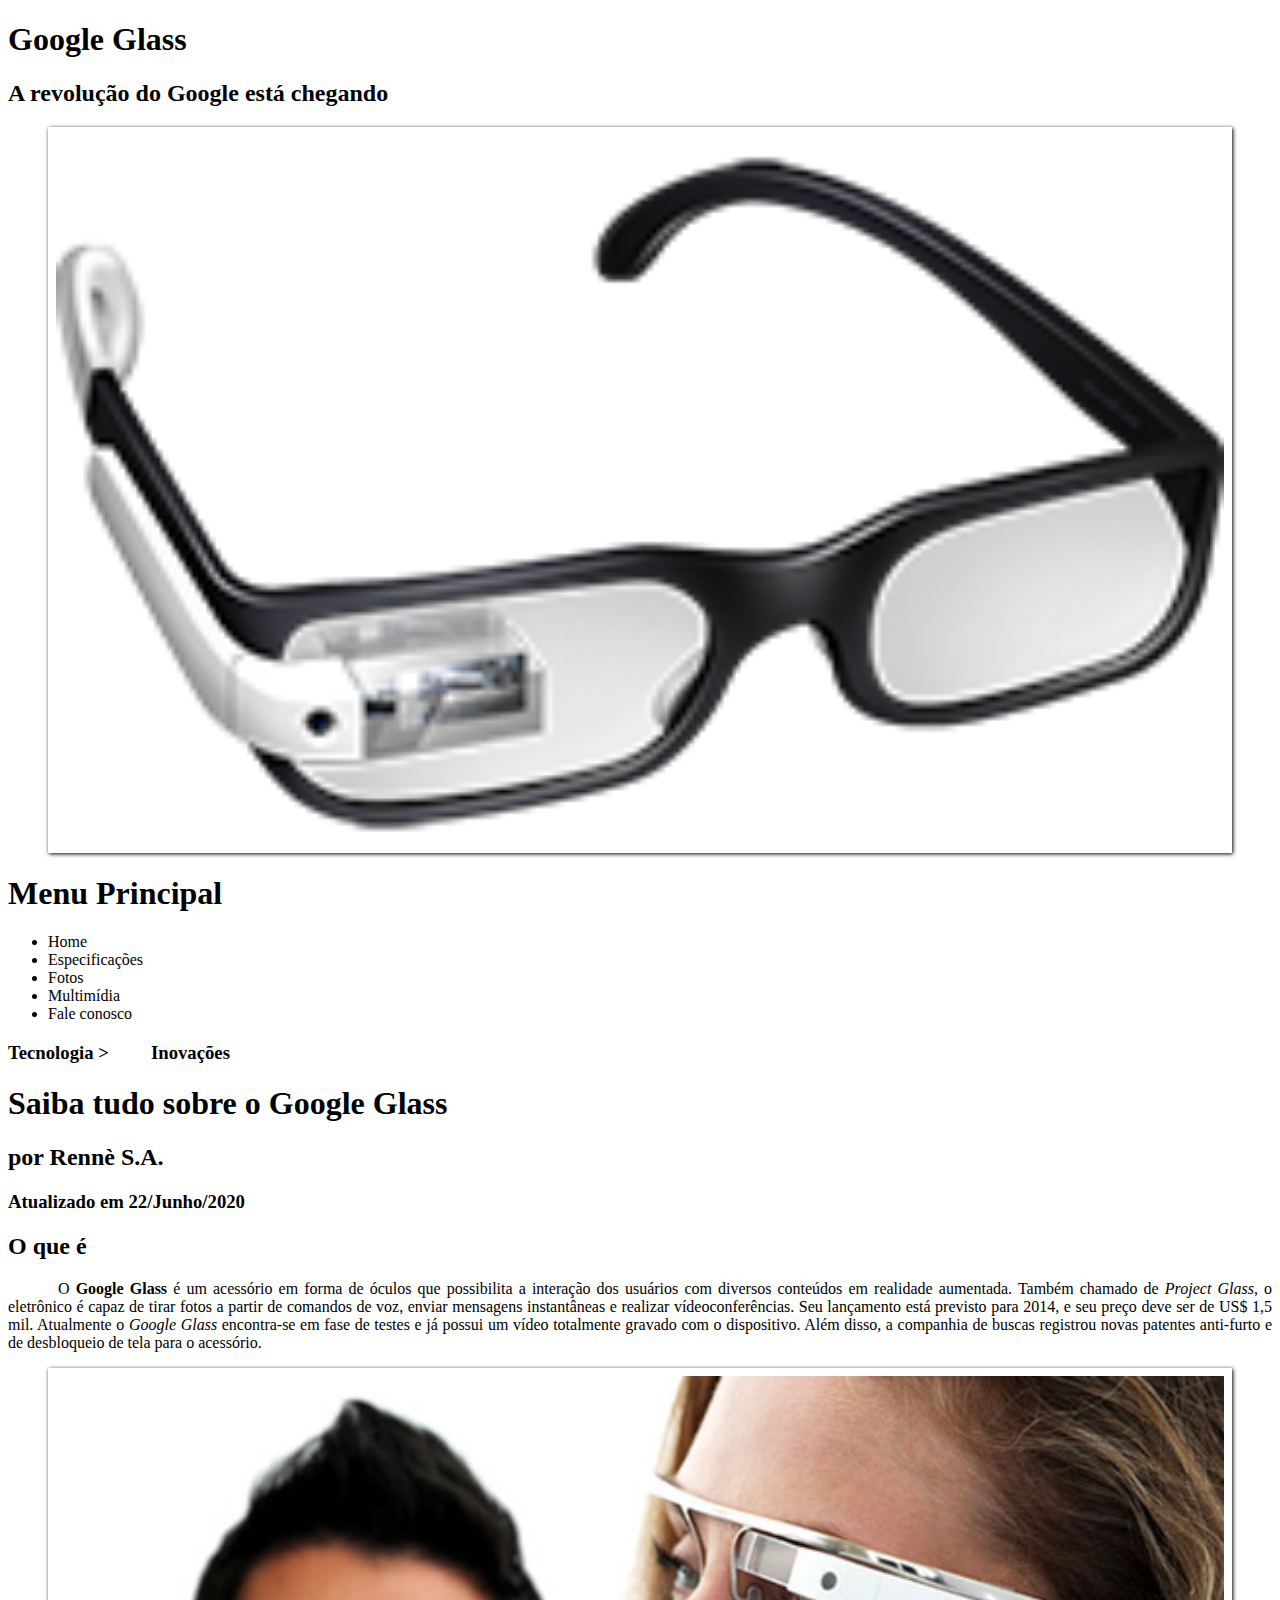
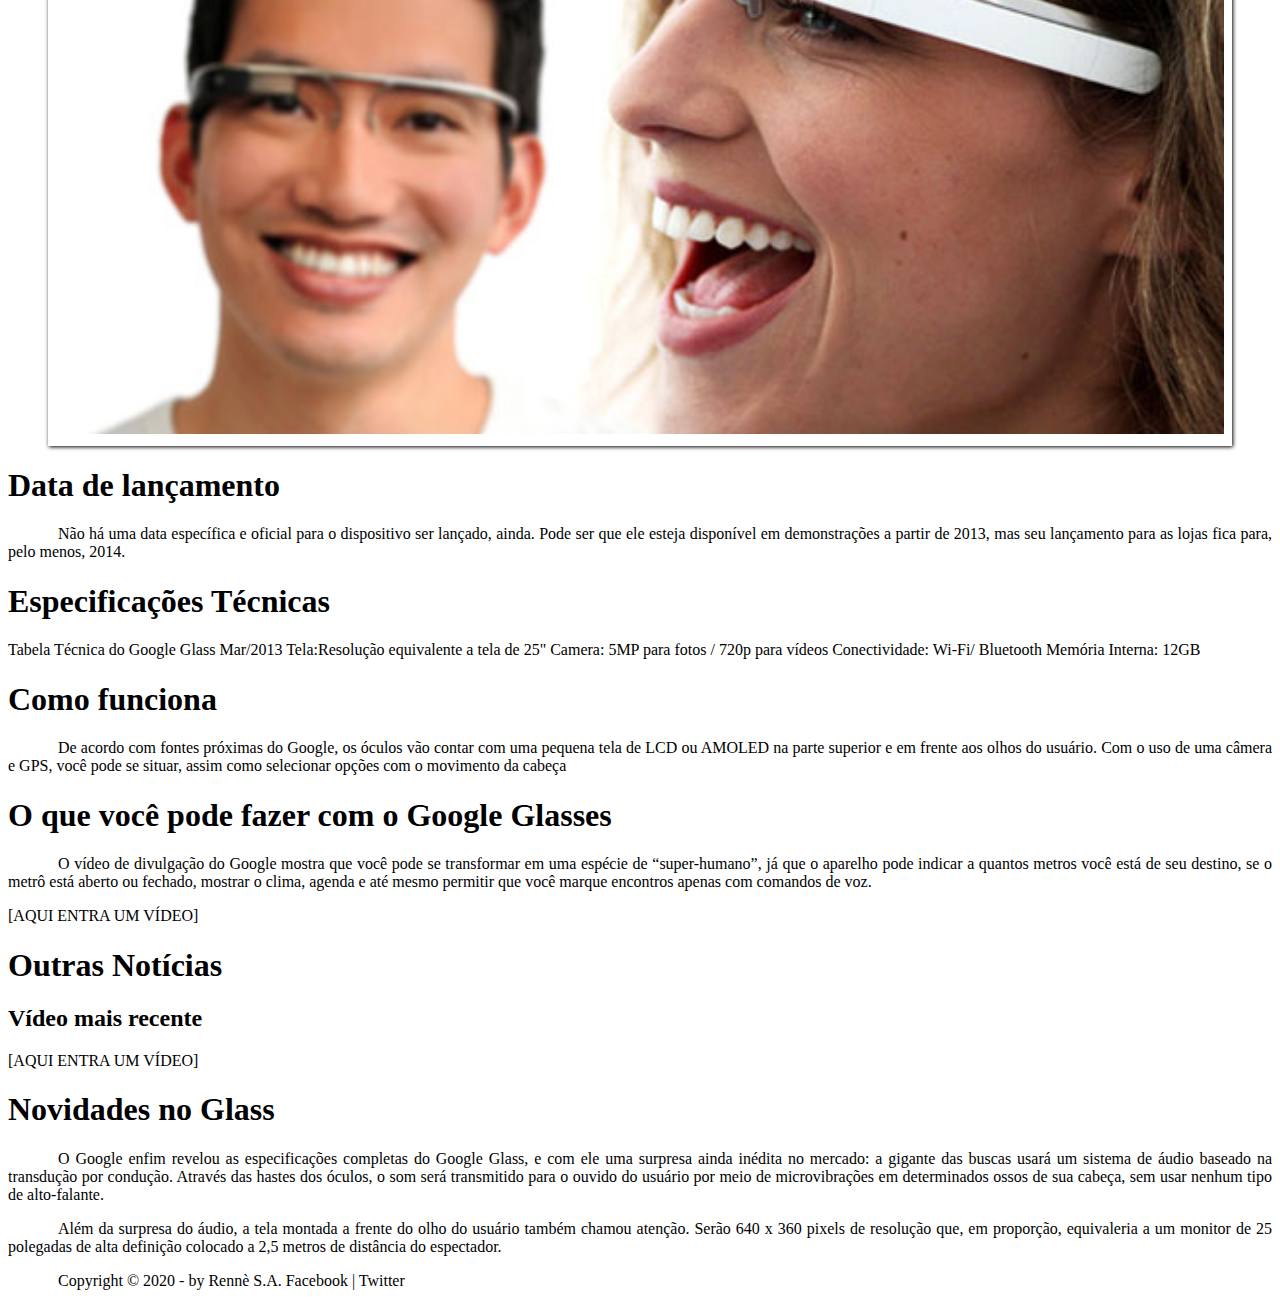
==== projeto-glass-html5/index.html @ 88cdaceb "Atualização do index.html" ====
<!DOCTYPE html>
<html lang="pt-br">
<head>
    <meta charset="UTF-8">
    <meta name="viewport" content="width=device-width, initial-scale=1.0">
    <title>Tudo sobre Google Glass(site de estudos em html5 e css3)</title>
    <link rel="stylesheet" type="text/css" href="_css/estilo.css">
</head>
<body>
    <div id="interface">

        <header id="cabecalho">
        <hgroup>
        <h1>Google Glass</h1>
        <h2>A revolução do Google está chegando</h2>
        </hgroup>
        
        <figure class="foto-legenda">
        <img src="_imagens/glass-oculos-preto-peq.png">
        <figcaption>Oi</figcaption>
    </figure>

<nav>
<h1>Menu Principal</h1>
<ul>
<li>Home</li>
<li>Especificações</li>
<li>Fotos</li>
<li>Multimídia</li>
<li>Fale conosco</li>
</ul>
</nav>

</header>


<hgroup>
<h3>Tecnologia > &nbsp;&nbsp;&nbsp;&nbsp;&nbsp;&nbsp;&nbsp; Inovações</h3>
<h1>Saiba tudo sobre o Google Glass</h1>
<h2>por Rennè S.A.</h2>
<h3>Atualizado em 22/Junho/2020</h3>
</hgroup>

<h2>O que é</h2>
<p>O <b>Google Glass</b> é um acessório em forma de óculos que possibilita a interação dos usuários com diversos conteúdos em realidade aumentada. Também chamado de <i>Project Glass</i>, o eletrônico é capaz de tirar fotos a partir de comandos de voz, enviar mensagens instantâneas e realizar vídeoconferências. Seu lançamento está previsto para 2014, e seu preço deve ser de US$ 1,5 mil. Atualmente o <em>Google Glass</em> encontra-se em fase de testes e já possui um vídeo totalmente gravado com o dispositivo. Além disso, a companhia de buscas registrou novas patentes anti-furto e de desbloqueio de tela para o acessório.</p>

<figure class="foto-legenda">
    <img src="_imagens/glass-quadro-homem-mulher.jpg"/>
    <figcaption>
        <h3>Google Glass</h3>
        <p>Uma nova maneira de ver o mundo.</p>
    </figcaption>
</figure>

<h1>Data de lançamento</h1>
<p>Não há uma data específica e oficial para o dispositivo ser lançado, ainda. Pode ser que ele esteja disponível em demonstrações a partir de 2013, mas seu lançamento para as lojas fica para, pelo menos, 2014.</p>

<h1>Especificações Técnicas</h1>
Tabela Técnica do Google Glass Mar/2013

Tela:Resolução equivalente a tela de 25"
Camera: 5MP para fotos / 720p para vídeos
Conectividade: Wi-Fi/ Bluetooth
Memória Interna: 12GB

<h1>Como funciona</h1>
<p>De acordo com fontes próximas do Google, os óculos vão contar com uma pequena tela de LCD ou AMOLED na parte superior e em frente aos olhos do usuário. Com o uso de uma câmera e GPS, você pode se situar, assim como selecionar opções com o movimento da cabeça</p>

<h1>O que você pode fazer com o Google Glasses</h1>
<p>O vídeo de divulgação do Google mostra que você pode se transformar em uma espécie de “super-humano”, já que o aparelho pode indicar a quantos metros você está de seu destino, se o metrô está aberto ou fechado, mostrar o clima, agenda e até mesmo permitir que você marque encontros apenas com comandos de voz.</p>

[AQUI ENTRA UM VÍDEO]

<h1>Outras Notícias</h1>
<h2>Vídeo mais recente</h2>

[AQUI ENTRA UM VÍDEO]

<h1>Novidades no Glass</h1>
<p>O Google enfim revelou as especificações completas do Google Glass, e com ele uma surpresa ainda inédita no mercado: a gigante das buscas usará um sistema de áudio baseado na transdução por condução. Através das hastes dos óculos, o som será transmitido para o ouvido do usuário por meio de microvibrações em determinados ossos de sua cabeça, sem usar nenhum tipo de alto-falante.</p>

<p>Além da surpresa do áudio, a tela montada a frente do olho do usuário também chamou atenção. Serão 640 x 360 pixels de resolução que, em proporção, equivaleria a um monitor de 25 polegadas de alta definição colocado a 2,5 metros de distância do espectador.</p>

<p>Copyright &copy; 2020 - by Rennè S.A.
Facebook | Twitter</p>
</div>
</body>
</html>
---- projeto-glass-html5/_css/estilo.css ----
@charset "Utf-8";

body{
    background-color: white;
    color: rgba(0,0,0,1)
}
p{
    text-align: justify;
    text-indent: 50px;   
}
/* FOrmatação de imagens com legendas*/
figure.foto-legenda{
    position: relative;
    border: 8px solid white;
    box-shadow: 1px 1px 4px black ;
}
figure.foto-legenda img{
    width: 100%;
    height: 100%;
}
figure.foto-legenda figcaption{
    opacity: 0;
    position: absolute;
    top: 0px;
    background-color: rgba(0,0,0,.4);
    color: white;
    width: 100%;
    height: 100%;
    padding: 10px;
    box-sizing: border-box;
    transition: 1s ;
}
figure.foto-legenda:hover figcaption{
    opacity: 1;
}
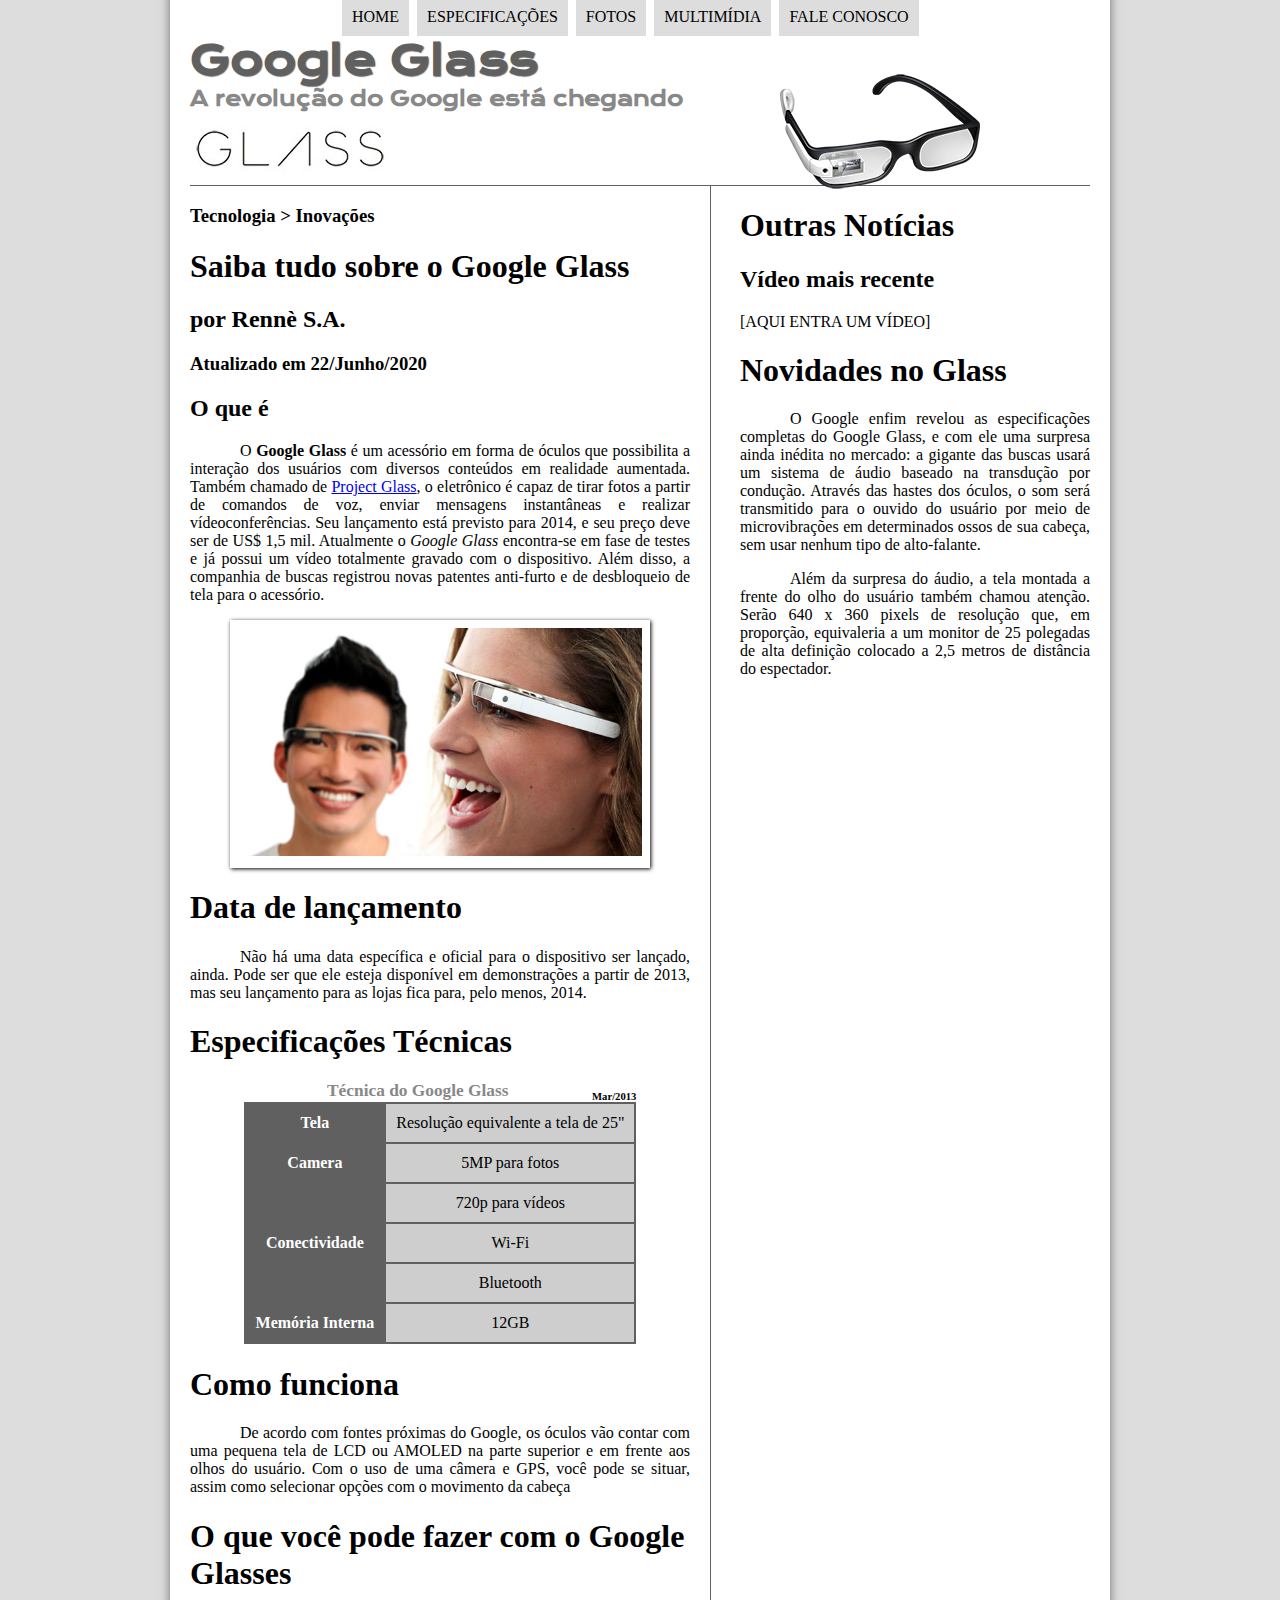
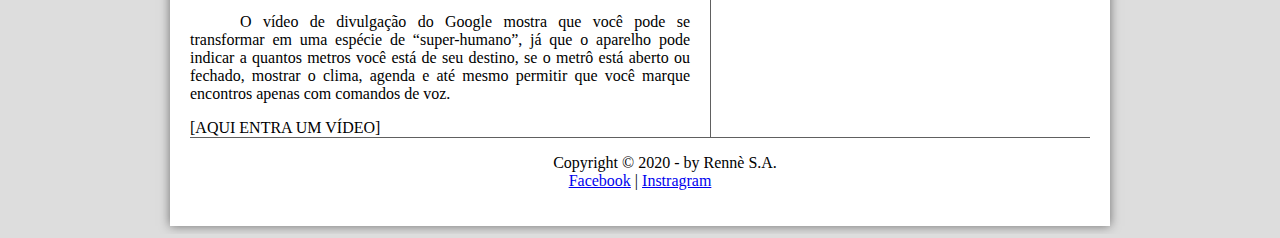
==== commit a49a9357: "Atualização do projeto 24/06/20" ====
--- a/projeto-glass-html5/index.html
+++ b/projeto-glass-html5/index.html
@@ -14,35 +14,33 @@
         <h1>Google Glass</h1>
         <h2>A revolução do Google está chegando</h2>
         </hgroup>
-        
-        <figure class="foto-legenda">
-        <img src="_imagens/glass-oculos-preto-peq.png">
-        <figcaption>Oi</figcaption>
-    </figure>
+    
+        <img id="icone" src="_imagens/glass-oculos-preto-peq.png">
+       
 
-<nav>
+<nav id="menu">
 <h1>Menu Principal</h1>
 <ul>
-<li>Home</li>
-<li>Especificações</li>
-<li>Fotos</li>
-<li>Multimídia</li>
-<li>Fale conosco</li>
+<li><a href="index.html">Home</a></li>
+<li><a href="specs.html">Especificações</a></li>
+<li><a href="fotos.html">Fotos</a></li>
+<li><a href="multimidia.html">Multimídia</a></li>
+<li><a href="fale-conosco.html">Fale conosco</a></li>
 </ul>
 </nav>
 
 </header>
 
-
+<section id="corpo">
 <hgroup>
-<h3>Tecnologia > &nbsp;&nbsp;&nbsp;&nbsp;&nbsp;&nbsp;&nbsp; Inovações</h3>
+<h3>Tecnologia > Inovações</h3>
 <h1>Saiba tudo sobre o Google Glass</h1>
 <h2>por Rennè S.A.</h2>
 <h3>Atualizado em 22/Junho/2020</h3>
 </hgroup>
 
 <h2>O que é</h2>
-<p>O <b>Google Glass</b> é um acessório em forma de óculos que possibilita a interação dos usuários com diversos conteúdos em realidade aumentada. Também chamado de <i>Project Glass</i>, o eletrônico é capaz de tirar fotos a partir de comandos de voz, enviar mensagens instantâneas e realizar vídeoconferências. Seu lançamento está previsto para 2014, e seu preço deve ser de US$ 1,5 mil. Atualmente o <em>Google Glass</em> encontra-se em fase de testes e já possui um vídeo totalmente gravado com o dispositivo. Além disso, a companhia de buscas registrou novas patentes anti-furto e de desbloqueio de tela para o acessório.</p>
+<p>O <b>Google Glass</b> é um acessório em forma de óculos que possibilita a interação dos usuários com diversos conteúdos em realidade aumentada. Também chamado de <a href="https://www.google.com/glass/start/" target="_blank">Project Glass</a>, o eletrônico é capaz de tirar fotos a partir de comandos de voz, enviar mensagens instantâneas e realizar vídeoconferências. Seu lançamento está previsto para 2014, e seu preço deve ser de US$ 1,5 mil. Atualmente o <em>Google Glass</em> encontra-se em fase de testes e já possui um vídeo totalmente gravado com o dispositivo. Além disso, a companhia de buscas registrou novas patentes anti-furto e de desbloqueio de tela para o acessório.</p>
 
 <figure class="foto-legenda">
     <img src="_imagens/glass-quadro-homem-mulher.jpg"/>
@@ -56,12 +54,16 @@
 <p>Não há uma data específica e oficial para o dispositivo ser lançado, ainda. Pode ser que ele esteja disponível em demonstrações a partir de 2013, mas seu lançamento para as lojas fica para, pelo menos, 2014.</p>
 
 <h1>Especificações Técnicas</h1>
-Tabela Técnica do Google Glass Mar/2013
+<table id="tabelaspec">
+<caption>Técnica do Google Glass <span>Mar/2013</span></caption>
 
-Tela:Resolução equivalente a tela de 25"
-Camera: 5MP para fotos / 720p para vídeos
-Conectividade: Wi-Fi/ Bluetooth
-Memória Interna: 12GB
+<tr><td class="ce">Tela</td><td class="cd">Resolução equivalente a tela de 25"</td></tr>
+<tr><td rowspan="2"class="ce">Camera</td><td class="cd">5MP para fotos</td></tr>
+<tr><td class="cd">720p para vídeos</td></tr>
+<tr><td rowspan="2"class="ce">Conectividade</td><td class="cd">Wi-Fi</td></tr>
+<tr><td class="cd">Bluetooth</td></tr>
+<tr><td class="ce">Memória Interna</td><td class="cd">12GB</td></tr>
+</table>
 
 <h1>Como funciona</h1>
 <p>De acordo com fontes próximas do Google, os óculos vão contar com uma pequena tela de LCD ou AMOLED na parte superior e em frente aos olhos do usuário. Com o uso de uma câmera e GPS, você pode se situar, assim como selecionar opções com o movimento da cabeça</p>
@@ -71,18 +73,25 @@
 
 [AQUI ENTRA UM VÍDEO]
 
+
+</section>
+<aside id="lateral">
 <h1>Outras Notícias</h1>
 <h2>Vídeo mais recente</h2>
-
-[AQUI ENTRA UM VÍDEO]
+    
+ [AQUI ENTRA UM VÍDEO]    
 
 <h1>Novidades no Glass</h1>
 <p>O Google enfim revelou as especificações completas do Google Glass, e com ele uma surpresa ainda inédita no mercado: a gigante das buscas usará um sistema de áudio baseado na transdução por condução. Através das hastes dos óculos, o som será transmitido para o ouvido do usuário por meio de microvibrações em determinados ossos de sua cabeça, sem usar nenhum tipo de alto-falante.</p>
 
 <p>Além da surpresa do áudio, a tela montada a frente do olho do usuário também chamou atenção. Serão 640 x 360 pixels de resolução que, em proporção, equivaleria a um monitor de 25 polegadas de alta definição colocado a 2,5 metros de distância do espectador.</p>
+</aside>
 
-<p>Copyright &copy; 2020 - by Rennè S.A.
-Facebook | Twitter</p>
+<footer id="rodape">
+<p>Copyright &copy; 2020 - by Rennè S.A.<br>
+<a href="https://www.facebook.com/rennesa.com.br" target="_blank">Facebook</a> |
+<a href="https://www.instagram.com/djrenne.sa/" target="_blank"> Instragram</a></p>
+</footer>
 </div>
 </body>
 </html>--- a/projeto-glass-html5/_css/estilo.css
+++ b/projeto-glass-html5/_css/estilo.css
@@ -1,13 +1,51 @@
 @charset "Utf-8";
-
+@import url('https://fonts.googleapis.com/css2?family=Krona+One&display=swap');
+@font-face{
+    font-family: "fontelogo";
+    src: url("../_fonts/bubblegum-sans-regular.otf");
+}
 body{
-    background-color: white;
+    background-color: #dddddd;
     color: rgba(0,0,0,1)
+}
+div#interface {
+    width: 900px;
+    background-color: #ffffff;
+    margin: -20px auto 0px auto;
+    box-shadow: 0px 0px 10px rgba(0,0,0,.5);
+    padding: 20px;
 }
 p{
     text-align: justify;
     text-indent: 50px;   
 }
+header#cabecalho img#icone{
+    position: absolute;
+        left: 780px;
+        top: 70px;    
+}
+header#cabecalho{
+    border-bottom: 1px #606060 solid;
+    height: 150px;
+    background: url("../_imagens/glass-logo-peq.jpg") no-repeat 0px 90px;
+}
+header#cabecalho h1 {
+    font-family: 'Krona One', sans-serif; 
+    font-size: 30pt;
+    color: #606060; 
+    text-shadow: 1px 1px 1px rgba(0,0,0,.6);
+    padding: 0px;
+    margin-bottom: 0px;
+}
+header#cabecalho h2{
+    font-family: 'Krona One', sans-serif; 
+    font-size: 15pt;
+    color: #888888;
+    padding: 0px;
+    margin-top: 0px;
+
+}
+
 /* FOrmatação de imagens com legendas*/
 figure.foto-legenda{
     position: relative;
@@ -32,4 +70,105 @@
 }
 figure.foto-legenda:hover figcaption{
     opacity: 1;
-}+}
+/* formatação do menu*/
+nav#menu{
+    display: block;
+
+}
+
+nav#menu ul{
+    list-style: none;
+    text-transform: uppercase;
+    position: absolute;
+    top: -20px;
+    left: 300px;
+}
+
+nav#menu li{
+    display: inline-block;
+    background-color: #dddddd;
+    padding: 10px;
+    margin: 2px;
+    transition: background-color 1s;
+}
+
+nav#menu li:hover{
+    background-color: #606060;
+}
+
+nav#menu h1{
+    display: none;
+}
+
+nav#menu a{
+    color: #000000;
+    text-decoration: none;
+}
+
+nav#menu a:hover{
+    color: #ffffff;
+
+}
+
+section#corpo{
+    display: block;
+    width: 500px;
+    float: left;
+    border-right: 1px solid #606060;
+    padding-right: 20px;
+}
+
+table#tabelaspec{
+    border: 1px solid #606060;
+    border-spacing: 0px;
+    margin-left: auto;
+    margin-right: auto;
+}
+
+table#tabelaspec td{
+    border: 1px solid #606060;
+    padding: 10px;
+    text-align: center;
+    vertical-align: middle;
+}
+
+table#tabelaspec td.ce{
+    color: #ffffff;
+    background-color: #606060;
+    vertical-align: top;
+    font-weight: bold;
+}
+
+table#tabelaspec td.cd{
+    background-color: #cecece;
+}
+
+table#tabelaspec caption{
+    color: #888888;
+    font-size: 13pt;
+    font-weight: bolder;
+}
+
+table#tabelaspec caption span {
+    display: block;
+    float: right;
+    color: #000000;
+    font-size: 8pt;
+    margin-top: 10px;
+}
+
+aside#lateral{
+    display: block;
+    width: 350px;
+    float: right;
+}
+
+footer#rodape{
+    clear: both;
+    border-top: 1px solid #606060;  
+}
+
+footer#rodape p{
+    text-align: center;
+}
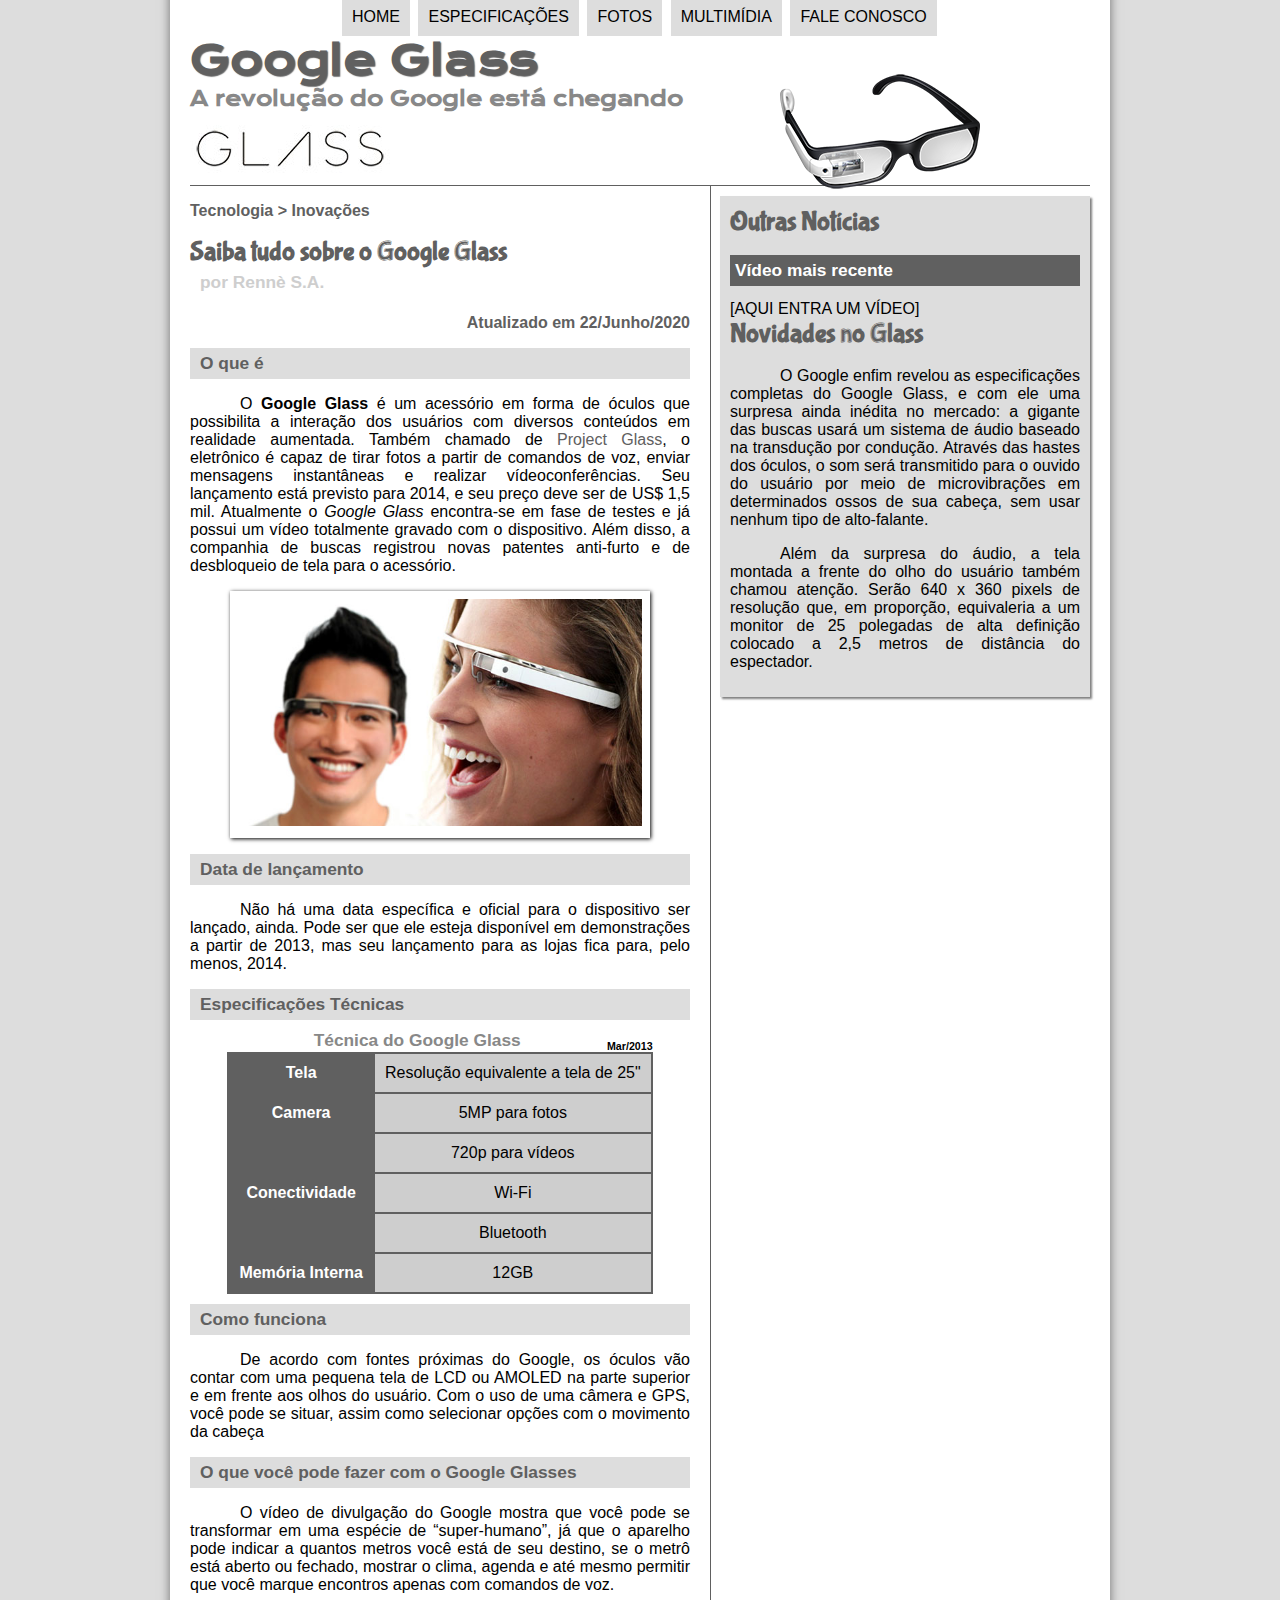
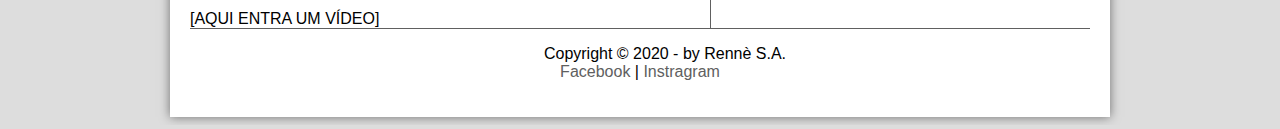
==== commit 13abf019: "Atualizando Css do index" ====
--- a/projeto-glass-html5/index.html
+++ b/projeto-glass-html5/index.html
@@ -32,12 +32,15 @@
 </header>
 
 <section id="corpo">
+<article id="noticia-principal">
+    <header id="cabecalho-artigo">
 <hgroup>
 <h3>Tecnologia > Inovações</h3>
 <h1>Saiba tudo sobre o Google Glass</h1>
 <h2>por Rennè S.A.</h2>
-<h3>Atualizado em 22/Junho/2020</h3>
+<h3 class="direita">Atualizado em 22/Junho/2020</h3>
 </hgroup>
+</header>
 
 <h2>O que é</h2>
 <p>O <b>Google Glass</b> é um acessório em forma de óculos que possibilita a interação dos usuários com diversos conteúdos em realidade aumentada. Também chamado de <a href="https://www.google.com/glass/start/" target="_blank">Project Glass</a>, o eletrônico é capaz de tirar fotos a partir de comandos de voz, enviar mensagens instantâneas e realizar vídeoconferências. Seu lançamento está previsto para 2014, e seu preço deve ser de US$ 1,5 mil. Atualmente o <em>Google Glass</em> encontra-se em fase de testes e já possui um vídeo totalmente gravado com o dispositivo. Além disso, a companhia de buscas registrou novas patentes anti-furto e de desbloqueio de tela para o acessório.</p>
@@ -50,10 +53,10 @@
     </figcaption>
 </figure>
 
-<h1>Data de lançamento</h1>
+<h2>Data de lançamento</h2>
 <p>Não há uma data específica e oficial para o dispositivo ser lançado, ainda. Pode ser que ele esteja disponível em demonstrações a partir de 2013, mas seu lançamento para as lojas fica para, pelo menos, 2014.</p>
 
-<h1>Especificações Técnicas</h1>
+<h2>Especificações Técnicas</h2>
 <table id="tabelaspec">
 <caption>Técnica do Google Glass <span>Mar/2013</span></caption>
 
@@ -65,15 +68,15 @@
 <tr><td class="ce">Memória Interna</td><td class="cd">12GB</td></tr>
 </table>
 
-<h1>Como funciona</h1>
+<h2>Como funciona</h2>
 <p>De acordo com fontes próximas do Google, os óculos vão contar com uma pequena tela de LCD ou AMOLED na parte superior e em frente aos olhos do usuário. Com o uso de uma câmera e GPS, você pode se situar, assim como selecionar opções com o movimento da cabeça</p>
 
-<h1>O que você pode fazer com o Google Glasses</h1>
+<h2>O que você pode fazer com o Google Glasses</h2>
 <p>O vídeo de divulgação do Google mostra que você pode se transformar em uma espécie de “super-humano”, já que o aparelho pode indicar a quantos metros você está de seu destino, se o metrô está aberto ou fechado, mostrar o clima, agenda e até mesmo permitir que você marque encontros apenas com comandos de voz.</p>
 
 [AQUI ENTRA UM VÍDEO]
 
-
+</article>
 </section>
 <aside id="lateral">
 <h1>Outras Notícias</h1>
--- a/projeto-glass-html5/_css/estilo.css
+++ b/projeto-glass-html5/_css/estilo.css
@@ -5,6 +5,7 @@
     src: url("../_fonts/bubblegum-sans-regular.otf");
 }
 body{
+    font-family: Arial, sans-serif;
     background-color: #dddddd;
     color: rgba(0,0,0,1)
 }
@@ -18,6 +19,15 @@
 p{
     text-align: justify;
     text-indent: 50px;   
+}
+
+a {
+    color: #606060;
+    text-decoration:none ;
+}
+
+a:hover {
+    text-decoration: underline;
 }
 header#cabecalho img#icone{
     position: absolute;
@@ -119,6 +129,37 @@
     padding-right: 20px;
 }
 
+article#noticia-principal h2 {
+    font-size: 13pt;
+    color: #606060;
+    background-color: #dddddd;
+    padding: 5px 0px 5px 10px;
+    margin: 10px 0px 10px 0px;
+}
+
+header#cabecalho-artigo h1{
+    font-family: fontelogo, sans-serif;
+    font-size: 20pt;
+    color: #606060;
+    margin-bottom: 0px;
+    margin-top: 0px;
+}
+.direita{
+    text-align: right;
+}
+
+header#cabecalho-artigo h2{
+    font-size: 13pt;
+    color: #cecece;
+    background-color: #ffffff;
+    margin: 0px;
+}
+header#cabecalho-artigo h3{
+    font-size: 12pt;
+    color: #606060;
+
+}    
+
 table#tabelaspec{
     border: 1px solid #606060;
     border-spacing: 0px;
@@ -162,6 +203,24 @@
     display: block;
     width: 350px;
     float: right;
+    background-color: #dddddd;
+    padding: 10px;
+    margin-top: 10px;
+    box-shadow: 2px 2px 2px rgba(0,0,0,.5);
+}
+
+aside#lateral h1 {
+    font-family: fontelogo;
+    font-size: 20pt;
+    color: #606060;
+    margin-top: 0px;
+}
+
+aside#lateral h2 {
+    background-color: #606060;
+    font-size: 13pt;
+    color: #ffffff;
+    padding: 5px;
 }
 
 footer#rodape{
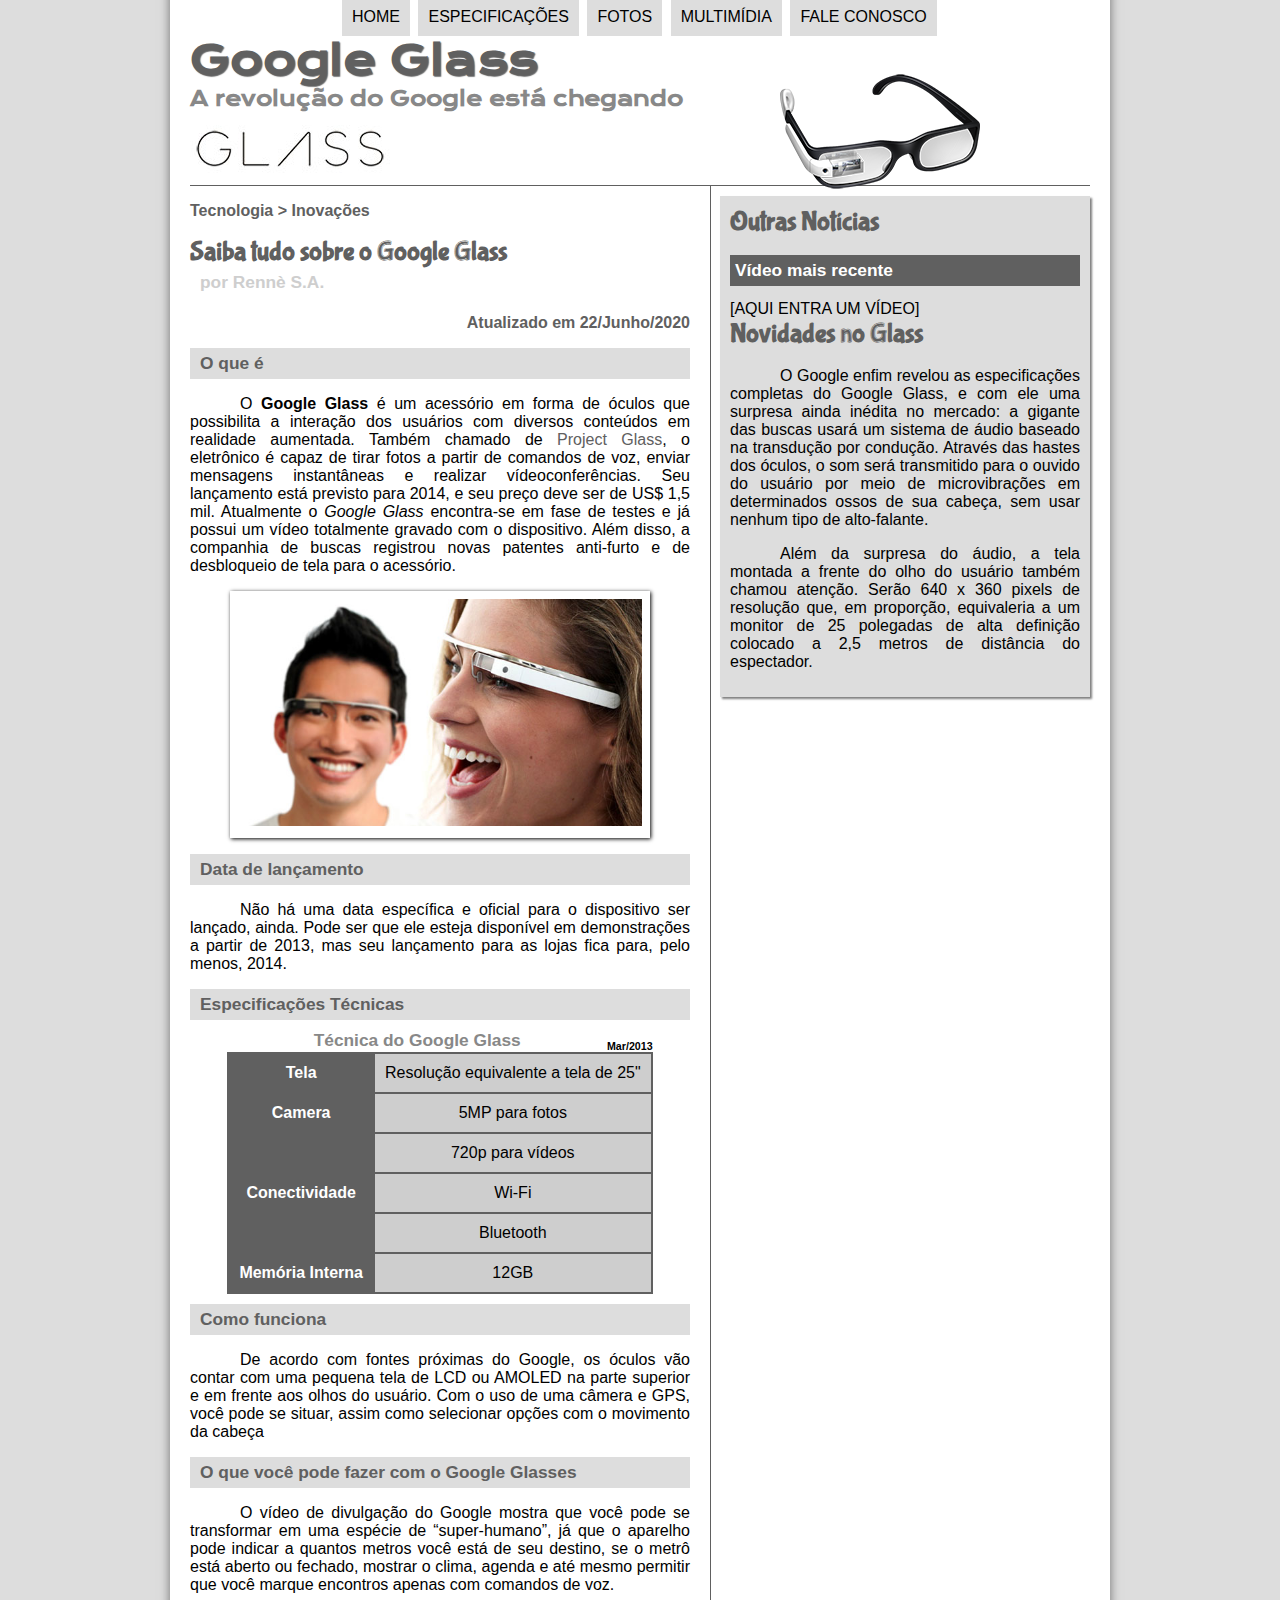
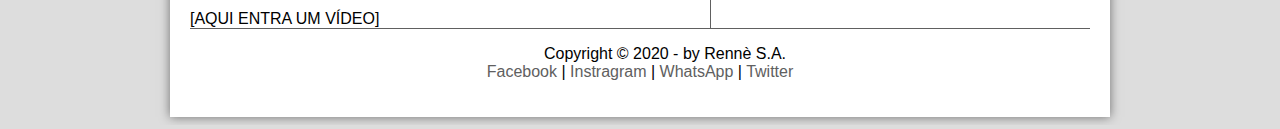
==== commit aafe395a: "Aplicações de javascript e inicia dos outros html" ====
--- a/projeto-glass-html5/index.html
+++ b/projeto-glass-html5/index.html
@@ -1,6 +1,7 @@
 <!DOCTYPE html>
 <html lang="pt-br">
 <head>
+<script src="_javascript/funcoes.js"></script>
     <meta charset="UTF-8">
     <meta name="viewport" content="width=device-width, initial-scale=1.0">
     <title>Tudo sobre Google Glass(site de estudos em html5 e css3)</title>
@@ -21,11 +22,11 @@
 <nav id="menu">
 <h1>Menu Principal</h1>
 <ul>
-<li><a href="index.html">Home</a></li>
-<li><a href="specs.html">Especificações</a></li>
-<li><a href="fotos.html">Fotos</a></li>
-<li><a href="multimidia.html">Multimídia</a></li>
-<li><a href="fale-conosco.html">Fale conosco</a></li>
+<li onmouseover="mudaFoto('_imagens/home.png')"onmouseout="mudaFoto('_imagens/glass-oculos-preto-peq.png')"><a href="index.html">Home</a></li>
+<li onmouseover="mudaFoto('_imagens/especificacoes.png')"onmouseout="mudaFoto('_imagens/glass-oculos-preto-peq.png')"><a href="specs.html">Especificações</a></li>
+<li onmouseover="mudaFoto('_imagens/Fotos.png')"onmouseout="mudaFoto('_imagens/glass-oculos-preto-peq.png')"><a href="fotos.html">Fotos</a></li>
+<li onmouseover="mudaFoto('_imagens/multimidia.png')"onmouseout="mudaFoto('_imagens/glass-oculos-preto-peq.png')"><a href="multimidia.html">Multimídia</a></li>
+<li onmouseover="mudaFoto('_imagens/contato.png')"onmouseout="mudaFoto('_imagens/glass-oculos-preto-peq.png')"><a href="fale-conosco.html">Fale conosco</a></li>
 </ul>
 </nav>
 
@@ -91,9 +92,11 @@
 </aside>
 
 <footer id="rodape">
-<p>Copyright &copy; 2020 - by Rennè S.A.<br>
-<a href="https://www.facebook.com/rennesa.com.br" target="_blank">Facebook</a> |
-<a href="https://www.instagram.com/djrenne.sa/" target="_blank"> Instragram</a></p>
+    <p>Copyright &copy; 2020 - by Rennè S.A.<br>
+        <a href="https://www.facebook.com/rennesa.com.br" target="_blank">Facebook</a> |
+        <a href="https://www.instagram.com/djrenne.sa/" target="_blank"> Instragram</a> |
+        <a href="https://api.whatsapp.com/send?phone=5511950766763&text=Entrar%20em%20contato%20com%20Renn%C3%A8%20S.A.%20Desenvolvedor%20desse%20Site%20por%20WhatsApp" target="_blank">WhatsApp</a> |
+        <a href="https://www.twitter.com/rennesa.com.br" target="_blank">Twitter</a></p>
 </footer>
 </div>
 </body>
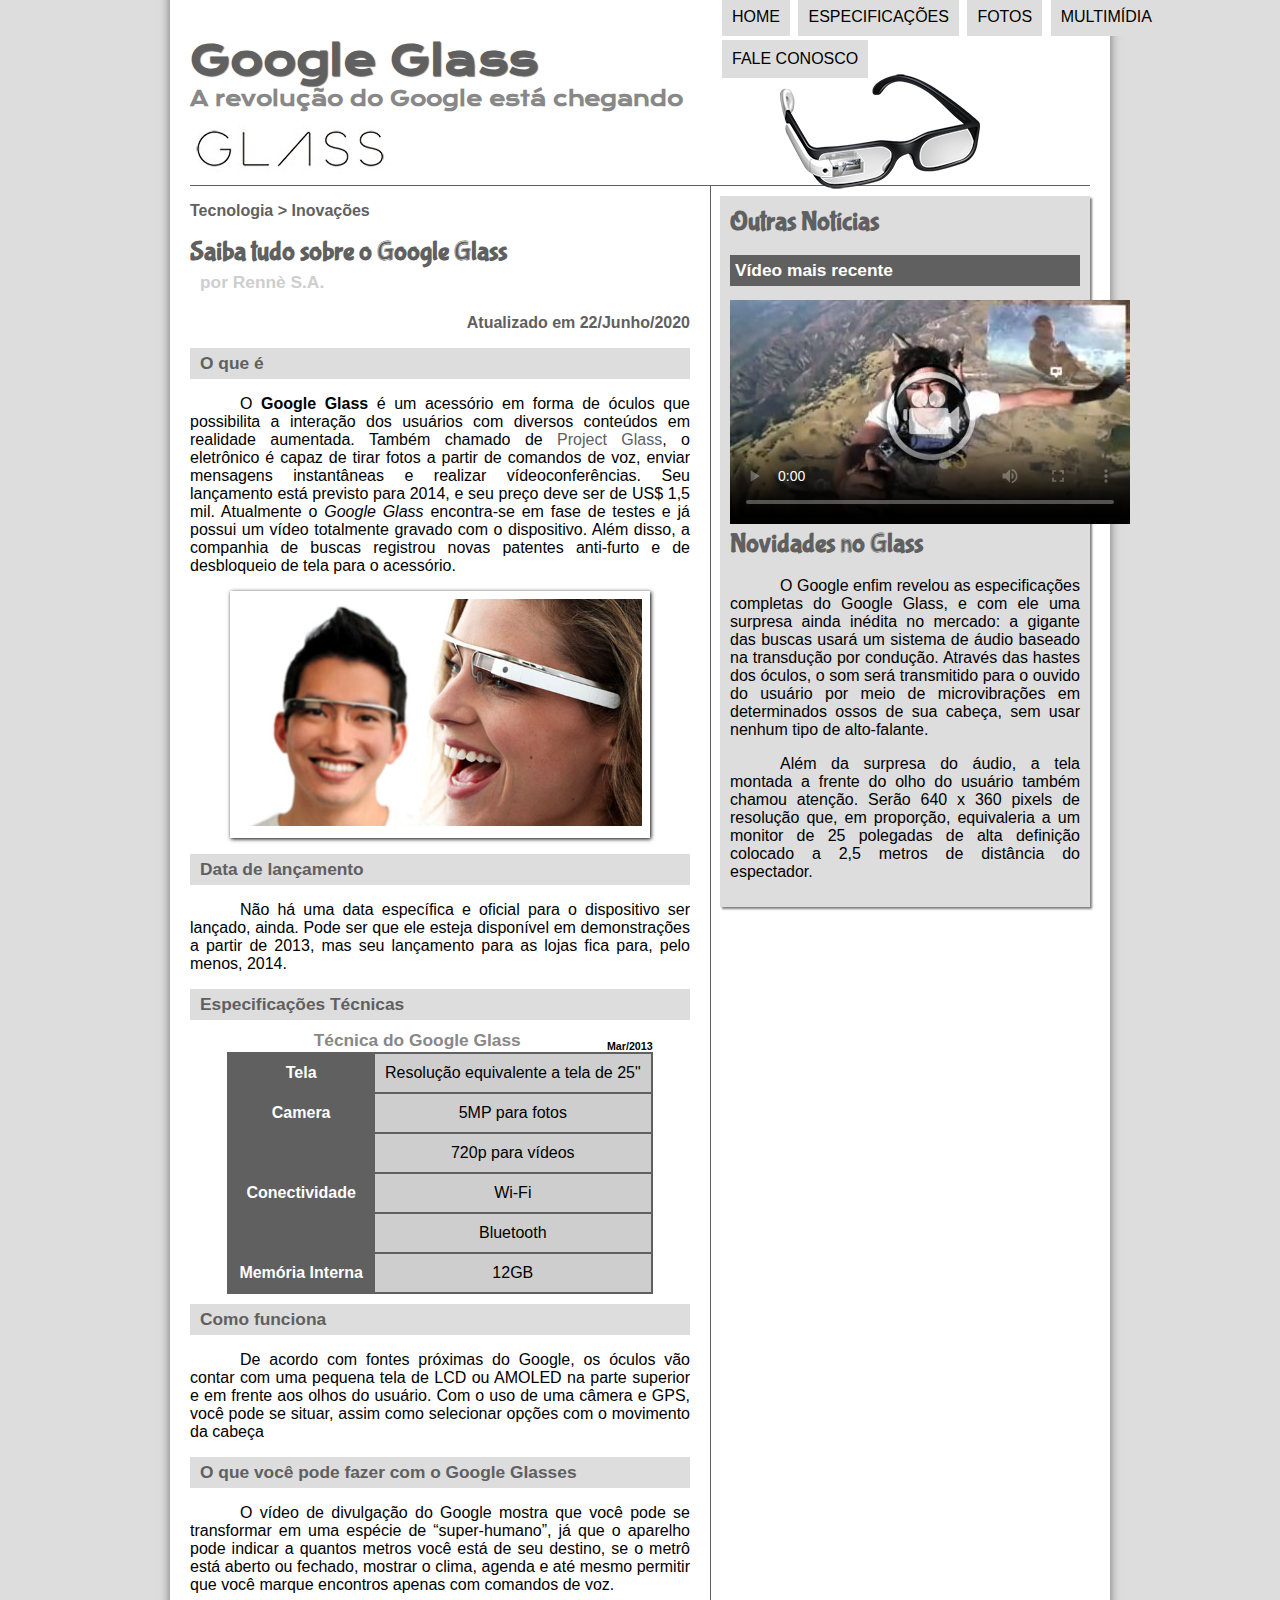
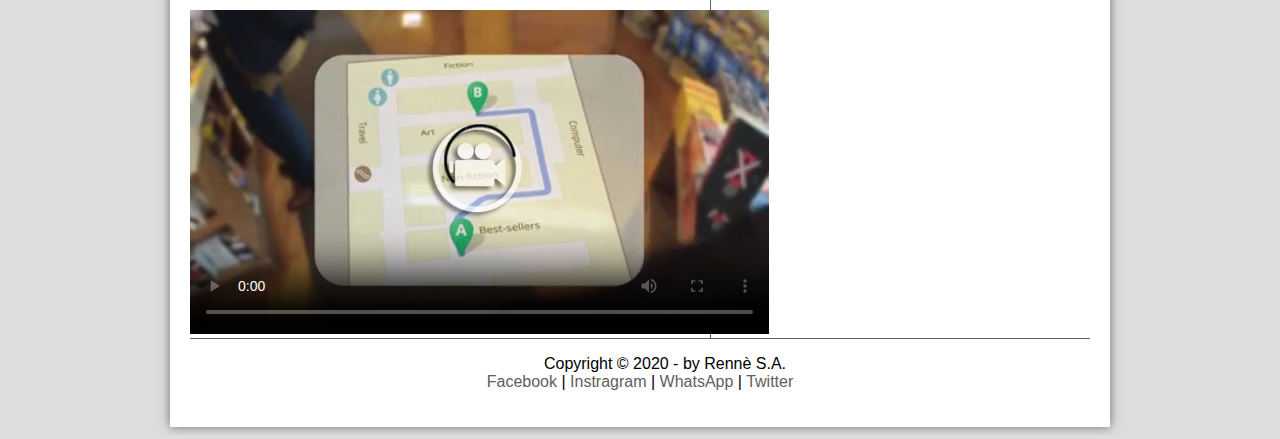
==== commit 34a76324: "Criação e conficuração" ====
--- a/projeto-glass-html5/index.html
+++ b/projeto-glass-html5/index.html
@@ -75,7 +75,12 @@
 <h2>O que você pode fazer com o Google Glasses</h2>
 <p>O vídeo de divulgação do Google mostra que você pode se transformar em uma espécie de “super-humano”, já que o aparelho pode indicar a quantos metros você está de seu destino, se o metrô está aberto ou fechado, mostrar o clima, agenda e até mesmo permitir que você marque encontros apenas com comandos de voz.</p>
 
-[AQUI ENTRA UM VÍDEO]
+    <video id="filme" controls="controls" poster="_imagens/video-mini01.jpg">
+        <source src="_media/how-it-feels.mp4" type="video/mp4"/>
+        <source src="_media/how-it-feels.mp4" type="video/webm"/>
+        <source src="_media/how-it-feels.mp4" type="video/ogg"/>
+        Desculpe, mas não foi possível carregar o vídeo.
+    </video>
 
 </article>
 </section>
@@ -83,7 +88,12 @@
 <h1>Outras Notícias</h1>
 <h2>Vídeo mais recente</h2>
     
- [AQUI ENTRA UM VÍDEO]    
+    <video id="filme" controls="controls" poster="_imagens/video-mini02.jpg">
+        <source src="_media/one-day.mp4" type="video/mp4"/>
+        <source src="_media/one-day.mp4" type="video/webm"/>
+        <source src="_media/one-day.mp4" type="video/ogg"/>
+        Desculpe, mas não foi possível carregar o vídeo.
+    </video>   
 
 <h1>Novidades no Glass</h1>
 <p>O Google enfim revelou as especificações completas do Google Glass, e com ele uma surpresa ainda inédita no mercado: a gigante das buscas usará um sistema de áudio baseado na transdução por condução. Através das hastes dos óculos, o som será transmitido para o ouvido do usuário por meio de microvibrações em determinados ossos de sua cabeça, sem usar nenhum tipo de alto-falante.</p>
--- a/projeto-glass-html5/_css/estilo.css
+++ b/projeto-glass-html5/_css/estilo.css
@@ -92,7 +92,7 @@
     text-transform: uppercase;
     position: absolute;
     top: -20px;
-    left: 300px;
+    left: 680px;
 }
 
 nav#menu li{
@@ -105,6 +105,7 @@
 
 nav#menu li:hover{
     background-color: #606060;
+    -webkit-transition: 0.2s ease-in;
 }
 
 nav#menu h1{
